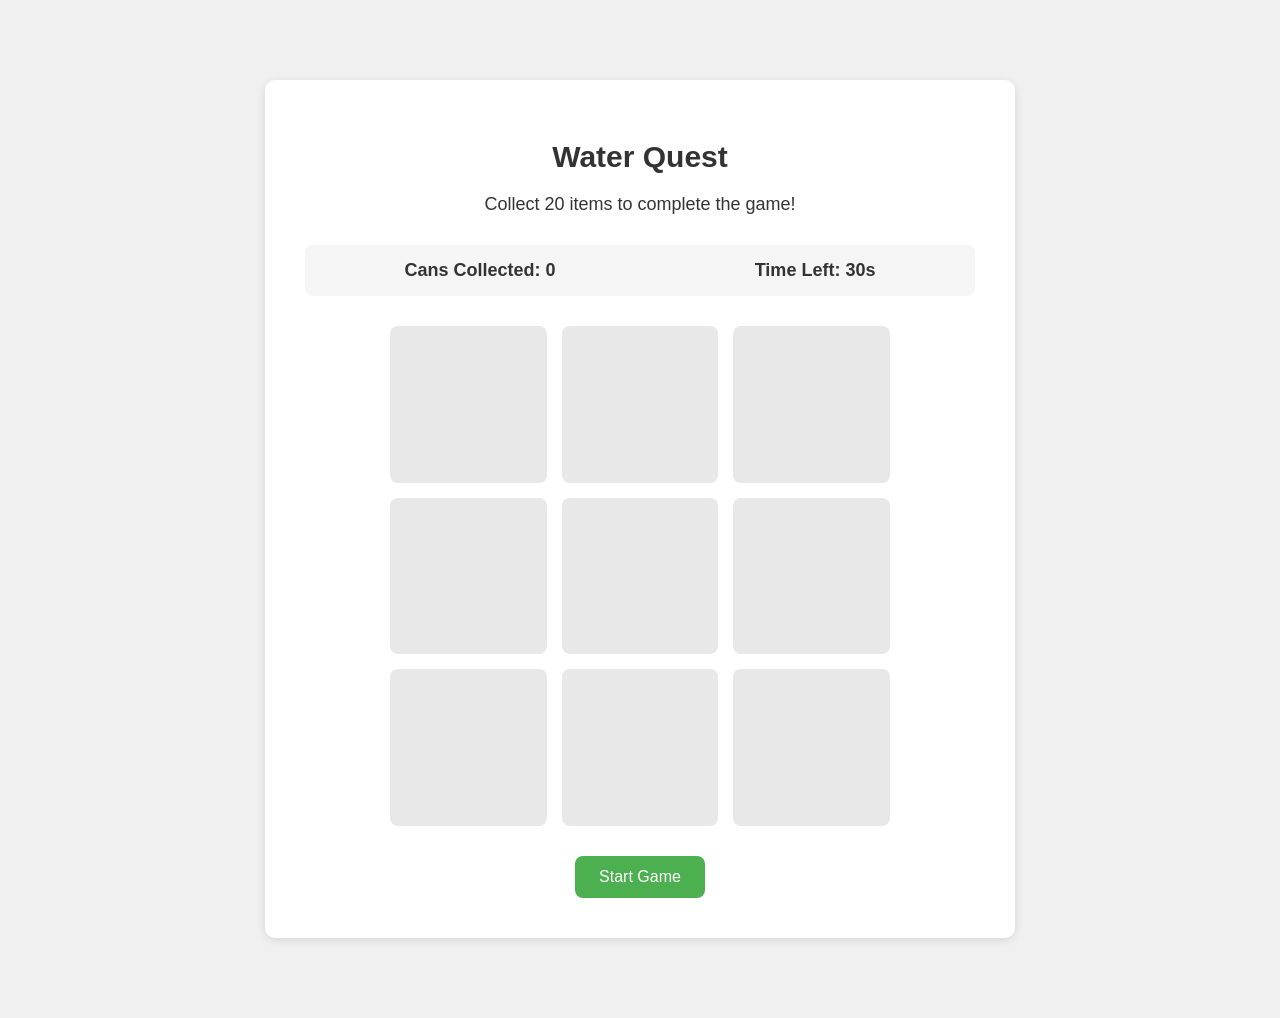
==== index.html @ 0d555bd2 "Initial commit" ====
<!DOCTYPE html>
<html>
<head>
  <meta charset="utf-8">
  <meta name="viewport" content="width=device-width">
  <title>Water Quest</title>
  <link href="style.css" rel="stylesheet" type="text/css" />
</head>
<body>
  <div class="container">
    <h1>Water Quest</h1>
    <p class="game-instructions">Collect 20 items to complete the game!</p>
    <div class="stats">
      <p>Cans Collected: <span id="current-cans">0</span></p>
      <p>Time Left: <span id="timer">30</span>s</p>
    </div>
    <div id="achievements" class="achievement"></div>
    <div class="game-grid"></div>
    <button id="start-game">Start Game</button>
  </div>
  <script src="script.js"></script>
</body>
</html>
---- style.css ----
/* Charity: water Brand Colors & Fonts

Primary Colors:
- Yellow:     #FFC907
- Blue:       #2E9DF7

Secondary Colors:
- Light Blue: #8BD1CB
- Green:      #4FCB53
- Orange:     #FF902A
- Red:        #F5402C
- Dark Green: #159A48
- Pink:       #F16061

Fonts:
- Proxima Nova
- Avenir

*/

* {
  box-sizing: border-box;
}

body {
  font-family: Arial, sans-serif;
  margin: 0;
  padding: 30px;
  background-color: #f0f0f0;
  color: #333;
}

.container {
  max-width: 750px;
  margin: 50px auto;
  background-color: #fff;
  padding: 40px;
  border-radius: 10px;
  box-shadow: 0 2px 10px rgba(0, 0, 0, 0.1);
}

h1 {
  text-align: center;
  font-size: 30px;
  font-weight: bold;
  margin-bottom: 20px;
  color: #333;
}

h1 img {
  height: 50px;
  margin-right: 15px;
  display: block;
}

.game-instructions {
  font-size: 18px;
  margin-bottom: 30px;
  text-align: center;
}

.stats {
  display: flex;
  justify-content: space-around;
  margin-bottom: 30px;
  background-color: #f5f5f5;
  padding: 15px 0;
  border-radius: 8px;
}

.stats p {
  margin: 0;
  font-size: 18px;
  font-weight: bold;
  color: #333;
}

.game-grid {
  display: grid;
  grid-template-columns: repeat(3, 1fr);
  gap: 15px;
  margin: 0 auto;
  max-width: 500px;
}

.grid-cell {
  background-color: #e8e8e8;
  border-radius: 8px;
  aspect-ratio: 1;
  display: flex;
  align-items: center;
  justify-content: center;
  cursor: pointer;
  transition: background-color 0.3s;
  position: relative;
  overflow: hidden;
}

.water-can-wrapper {
  position: absolute;
  top: 50%;
  left: 50%;
  transform: translate(-50%, -50%);
  width: 70px;
  height: 70px;
  /* Ensure the wrapper is properly centered */
}

.water-can {
  width: 100%;
  height: 100%;
  background-image: url('img/water-can.png');
  background-size: cover;
  background-repeat: no-repeat;
  background-position: center;
  cursor: pointer;
  border-radius: 50%;
  animation: popUp 0.5s cubic-bezier(0.17, 0.67, 0.34, 2);
  transform-origin: center; /* Ensure scaling happens from the center */
}

@keyframes popUp {
  0% {
    transform: scale(0.5); /* Start scaling from the center */
  }
  100% {
    transform: scale(1); /* End scaling at full size */
  }
}


button {
  background-color: #4CAF50;
  color: white;
  border: none;
  padding: 12px 24px;
  font-size: 16px;
  border-radius: 8px;
  cursor: pointer;
  display: block;
  margin: 30px auto 0;
  transition: background-color 0.2s;
}
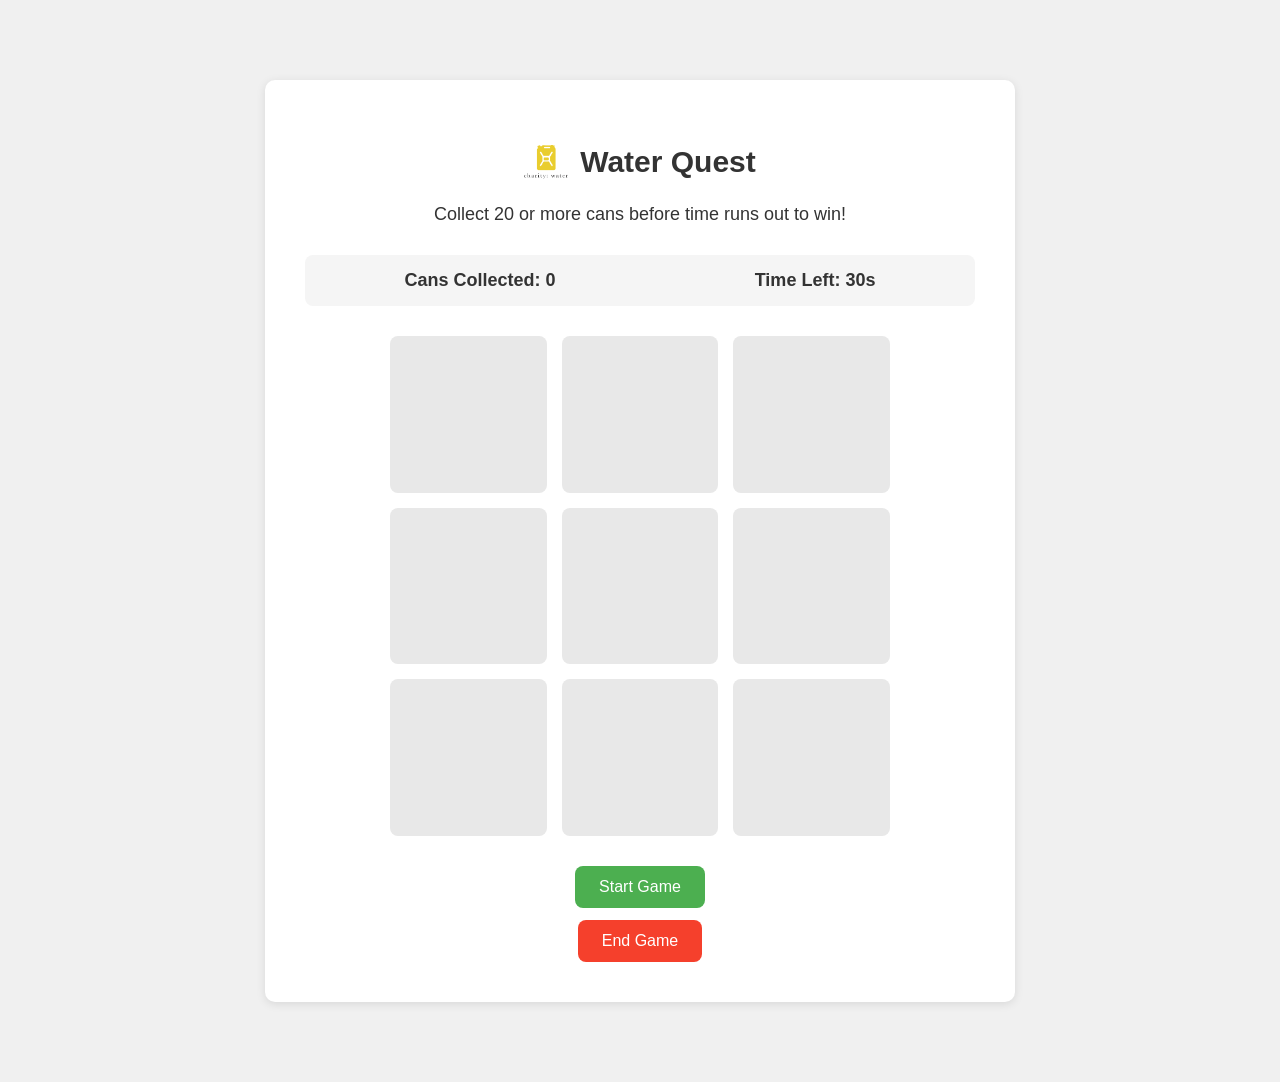
==== commit dd69180b: "Enhance game UI and functionality: update instructions, add end game button, and improve achievement" ====
--- a/index.html
+++ b/index.html
@@ -8,8 +8,8 @@
 </head>
 <body>
   <div class="container">
-    <h1>Water Quest</h1>
-    <p class="game-instructions">Collect 20 items to complete the game!</p>
+    <h1><img src="img/cw_logo.png" alt="charity: water logo">Water Quest</h1>
+    <p class="game-instructions">Collect 20 or more cans before time runs out to win!</p>
     <div class="stats">
       <p>Cans Collected: <span id="current-cans">0</span></p>
       <p>Time Left: <span id="timer">30</span>s</p>
@@ -17,6 +17,7 @@
     <div id="achievements" class="achievement"></div>
     <div class="game-grid"></div>
     <button id="start-game">Start Game</button>
+    <button id="end-game" hidden>End Game</button>
   </div>
   <script src="script.js"></script>
 </body>
--- a/style.css
+++ b/style.css
@@ -22,6 +22,12 @@
   box-sizing: border-box;
 }
 
+img {
+  display: block;
+  max-width: 100%;
+  height: auto;
+}
+
 body {
   font-family: Arial, sans-serif;
   margin: 0;
@@ -40,6 +46,10 @@
 }
 
 h1 {
+  display: flex;
+  align-items: center;
+  justify-content: center;
+  gap: 12px;
   text-align: center;
   font-size: 30px;
   font-weight: bold;
@@ -48,9 +58,11 @@
 }
 
 h1 img {
-  height: 50px;
-  margin-right: 15px;
-  display: block;
+  width: 44px;
+  height: 44px;
+  object-fit: contain;
+  flex-shrink: 0;
+  display: inline-block;
 }
 
 .game-instructions {
@@ -73,6 +85,34 @@
   font-size: 18px;
   font-weight: bold;
   color: #333;
+}
+
+.achievement {
+  margin: 0 auto;
+  max-width: 500px;
+  text-align: center;
+}
+
+.achievement:empty {
+  display: none;
+}
+
+.achievement:not(:empty) {
+  margin-bottom: 24px;
+  min-height: 120px;
+}
+
+.achievement-message {
+  margin: 0 0 10px;
+  font-size: 24px;
+  font-weight: bold;
+  color: #2e9df7;
+}
+
+.achievement-image {
+  width: min(100%, 320px);
+  max-height: 64px;
+  object-fit: contain;
 }
 
 .game-grid {
@@ -140,4 +180,9 @@
   display: block;
   margin: 30px auto 0;
   transition: background-color 0.2s;
+}
+
+#end-game {
+  background-color: #f5402c;
+  margin-top: 12px;
 }
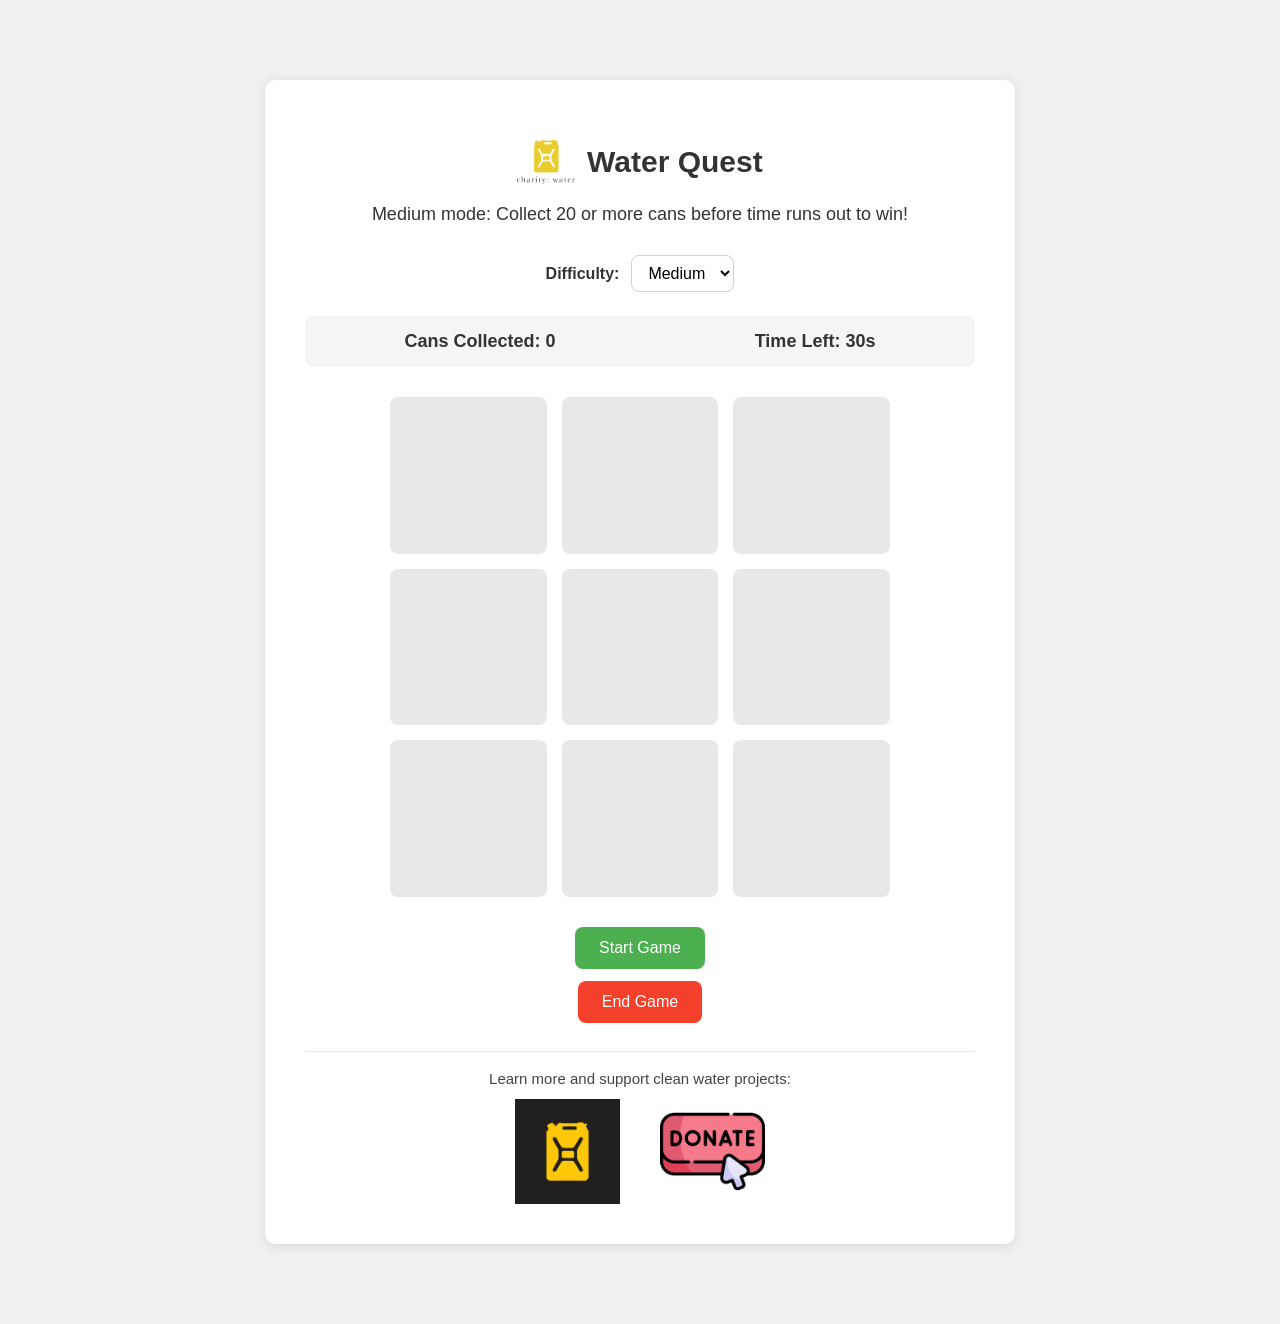
==== commit 85778f1e: "Add difficulty selection and charity footer to game interface" ====
--- a/index.html
+++ b/index.html
@@ -10,6 +10,14 @@
   <div class="container">
     <h1><img src="img/cw_logo.png" alt="charity: water logo">Water Quest</h1>
     <p class="game-instructions">Collect 20 or more cans before time runs out to win!</p>
+    <div class="difficulty-controls">
+      <label for="difficulty-select">Difficulty:</label>
+      <select id="difficulty-select" aria-label="Select game difficulty">
+        <option value="easy">Easy</option>
+        <option value="medium" selected>Medium</option>
+        <option value="hard">Hard</option>
+      </select>
+    </div>
     <div class="stats">
       <p>Cans Collected: <span id="current-cans">0</span></p>
       <p>Time Left: <span id="timer">30</span>s</p>
@@ -18,6 +26,18 @@
     <div class="game-grid"></div>
     <button id="start-game">Start Game</button>
     <button id="end-game" hidden>End Game</button>
+
+    <footer class="charity-footer" aria-label="charity: water links">
+      <p>Learn more and support clean water projects:</p>
+      <div class="charity-links">
+        <a class="charity-site-link" href="https://www.charitywater.org/" target="_blank" rel="noopener noreferrer" aria-label="Visit charity: water website">
+          <img src="img/water-can.png" alt="charity: water website" class="charity-site-image" />
+        </a>
+        <a class="donate-link" href="https://www.charitywater.org/donate" target="_blank" rel="noopener noreferrer" aria-label="Donate to charity: water">
+          <img src="donate.png" alt="Donate" class="donate-image" />
+        </a>
+      </div>
+    </footer>
   </div>
   <script src="script.js"></script>
 </body>
--- a/style.css
+++ b/style.css
@@ -22,18 +22,19 @@
   box-sizing: border-box;
 }
 
-img {
-  display: block;
-  max-width: 100%;
-  height: auto;
-}
-
 body {
-  font-family: Arial, sans-serif;
+  font-family: 'Proxima Nova', Avenir, 'Avenir Next', 'Segoe UI', sans-serif;
   margin: 0;
   padding: 30px;
   background-color: #f0f0f0;
   color: #333;
+}
+
+button,
+input,
+select,
+textarea {
+  font-family: inherit;
 }
 
 .container {
@@ -58,10 +59,8 @@
 }
 
 h1 img {
-  width: 44px;
   height: 44px;
-  object-fit: contain;
-  flex-shrink: 0;
+  width: auto;
   display: inline-block;
 }
 
@@ -69,6 +68,32 @@
   font-size: 18px;
   margin-bottom: 30px;
   text-align: center;
+}
+
+.difficulty-controls {
+  display: flex;
+  align-items: center;
+  justify-content: center;
+  gap: 12px;
+  margin-bottom: 24px;
+}
+
+.difficulty-controls label {
+  font-size: 16px;
+  font-weight: bold;
+}
+
+.difficulty-controls select {
+  border: 1px solid #d0d0d0;
+  border-radius: 8px;
+  background-color: #fff;
+  padding: 8px 12px;
+  font-size: 16px;
+}
+
+.difficulty-controls select:disabled {
+  background-color: #f2f2f2;
+  color: #666;
 }
 
 .stats {
@@ -110,8 +135,8 @@
 }
 
 .achievement-image {
-  width: min(100%, 320px);
   max-height: 64px;
+  max-width: 100%;
   object-fit: contain;
 }
 
@@ -185,4 +210,65 @@
 #end-game {
   background-color: #f5402c;
   margin-top: 12px;
+}
+
+.charity-footer {
+  margin-top: 28px;
+  padding-top: 18px;
+  border-top: 1px solid #e3e3e3;
+  text-align: center;
+}
+
+.charity-footer p {
+  margin: 0 0 12px;
+  color: #444;
+  font-size: 15px;
+}
+
+.charity-links {
+  display: flex;
+  justify-content: center;
+  gap: 40px;
+  flex-wrap: wrap;
+}
+
+.charity-links a {
+  color: #2e9df7;
+  font-weight: bold;
+  text-decoration: none;
+  border-bottom: 2px solid transparent;
+  transition: color 0.2s, border-color 0.2s;
+}
+
+.charity-links .charity-site-link {
+  border-bottom: none;
+}
+
+.charity-links a:hover,
+.charity-links a:focus {
+  color: #159a48;
+  border-color: #159a48;
+}
+
+.charity-links .charity-site-link:hover,
+.charity-links .charity-site-link:focus {
+  color: #000;
+  border-color: #000;
+}
+
+.donate-image {
+  display: block;
+  height: 105px;
+  width: auto;
+}
+
+.charity-site-image {
+  display: block;
+  width: 105px;
+  height: 105px;
+  object-fit: contain;
+}
+
+.charity-links .donate-link {
+  border-bottom: none;
 }
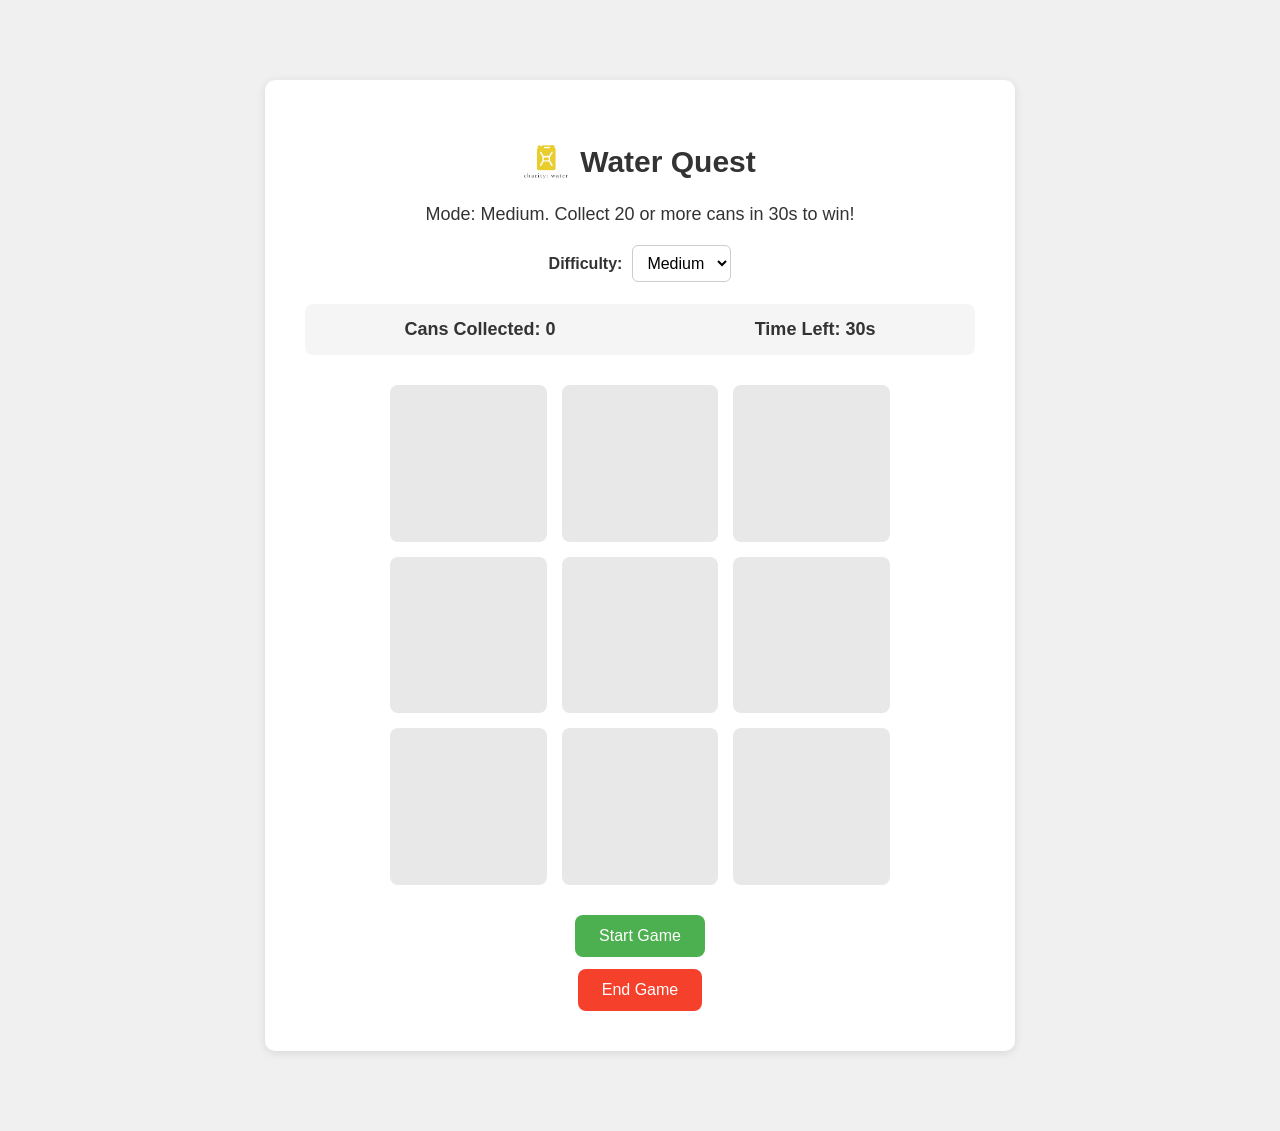
==== commit c02b107b: "Adds difficulty selection with dynamic game rules Introduces a difficulty selector allowing players " ====
--- a/index.html
+++ b/index.html
@@ -9,10 +9,10 @@
 <body>
   <div class="container">
     <h1><img src="img/cw_logo.png" alt="charity: water logo">Water Quest</h1>
-    <p class="game-instructions">Collect 20 or more cans before time runs out to win!</p>
+    <p class="game-instructions" id="game-instructions">Collect 20 or more cans before time runs out to win!</p>
     <div class="difficulty-controls">
-      <label for="difficulty-select">Difficulty:</label>
-      <select id="difficulty-select" aria-label="Select game difficulty">
+      <label for="difficulty">Difficulty:</label>
+      <select id="difficulty" aria-label="Select difficulty">
         <option value="easy">Easy</option>
         <option value="medium" selected>Medium</option>
         <option value="hard">Hard</option>
@@ -26,18 +26,6 @@
     <div class="game-grid"></div>
     <button id="start-game">Start Game</button>
     <button id="end-game" hidden>End Game</button>
-
-    <footer class="charity-footer" aria-label="charity: water links">
-      <p>Learn more and support clean water projects:</p>
-      <div class="charity-links">
-        <a class="charity-site-link" href="https://www.charitywater.org/" target="_blank" rel="noopener noreferrer" aria-label="Visit charity: water website">
-          <img src="img/water-can.png" alt="charity: water website" class="charity-site-image" />
-        </a>
-        <a class="donate-link" href="https://www.charitywater.org/donate" target="_blank" rel="noopener noreferrer" aria-label="Donate to charity: water">
-          <img src="donate.png" alt="Donate" class="donate-image" />
-        </a>
-      </div>
-    </footer>
   </div>
   <script src="script.js"></script>
 </body>
--- a/style.css
+++ b/style.css
@@ -22,19 +22,18 @@
   box-sizing: border-box;
 }
 
+img {
+  display: block;
+  max-width: 100%;
+  height: auto;
+}
+
 body {
-  font-family: 'Proxima Nova', Avenir, 'Avenir Next', 'Segoe UI', sans-serif;
+  font-family: Arial, sans-serif;
   margin: 0;
   padding: 30px;
   background-color: #f0f0f0;
   color: #333;
-}
-
-button,
-input,
-select,
-textarea {
-  font-family: inherit;
 }
 
 .container {
@@ -59,14 +58,16 @@
 }
 
 h1 img {
+  width: 44px;
   height: 44px;
-  width: auto;
+  object-fit: contain;
+  flex-shrink: 0;
   display: inline-block;
 }
 
 .game-instructions {
   font-size: 18px;
-  margin-bottom: 30px;
+  margin-bottom: 20px;
   text-align: center;
 }
 
@@ -74,26 +75,25 @@
   display: flex;
   align-items: center;
   justify-content: center;
-  gap: 12px;
-  margin-bottom: 24px;
+  gap: 10px;
+  margin-bottom: 22px;
 }
 
 .difficulty-controls label {
+  font-weight: bold;
+}
+
+.difficulty-controls select {
+  border: 1px solid #ccc;
+  border-radius: 6px;
+  padding: 8px 10px;
   font-size: 16px;
-  font-weight: bold;
-}
-
-.difficulty-controls select {
-  border: 1px solid #d0d0d0;
-  border-radius: 8px;
   background-color: #fff;
-  padding: 8px 12px;
-  font-size: 16px;
 }
 
 .difficulty-controls select:disabled {
-  background-color: #f2f2f2;
-  color: #666;
+  opacity: 0.65;
+  cursor: not-allowed;
 }
 
 .stats {
@@ -135,8 +135,8 @@
 }
 
 .achievement-image {
+  width: min(100%, 320px);
   max-height: 64px;
-  max-width: 100%;
   object-fit: contain;
 }
 
@@ -212,63 +212,20 @@
   margin-top: 12px;
 }
 
-.charity-footer {
-  margin-top: 28px;
-  padding-top: 18px;
-  border-top: 1px solid #e3e3e3;
-  text-align: center;
-}
-
-.charity-footer p {
-  margin: 0 0 12px;
-  color: #444;
-  font-size: 15px;
-}
-
-.charity-links {
-  display: flex;
-  justify-content: center;
-  gap: 40px;
-  flex-wrap: wrap;
-}
-
-.charity-links a {
-  color: #2e9df7;
-  font-weight: bold;
-  text-decoration: none;
-  border-bottom: 2px solid transparent;
-  transition: color 0.2s, border-color 0.2s;
-}
-
-.charity-links .charity-site-link {
-  border-bottom: none;
-}
-
-.charity-links a:hover,
-.charity-links a:focus {
-  color: #159a48;
-  border-color: #159a48;
-}
-
-.charity-links .charity-site-link:hover,
-.charity-links .charity-site-link:focus {
-  color: #000;
-  border-color: #000;
-}
-
-.donate-image {
-  display: block;
-  height: 105px;
-  width: auto;
-}
-
-.charity-site-image {
-  display: block;
-  width: 105px;
-  height: 105px;
-  object-fit: contain;
-}
-
-.charity-links .donate-link {
-  border-bottom: none;
+@media (max-width: 640px) {
+  .container {
+    margin: 20px auto;
+    padding: 24px;
+  }
+
+  .stats {
+    flex-direction: column;
+    gap: 10px;
+    align-items: center;
+    text-align: center;
+  }
+
+  .difficulty-controls {
+    flex-direction: column;
+  }
 }
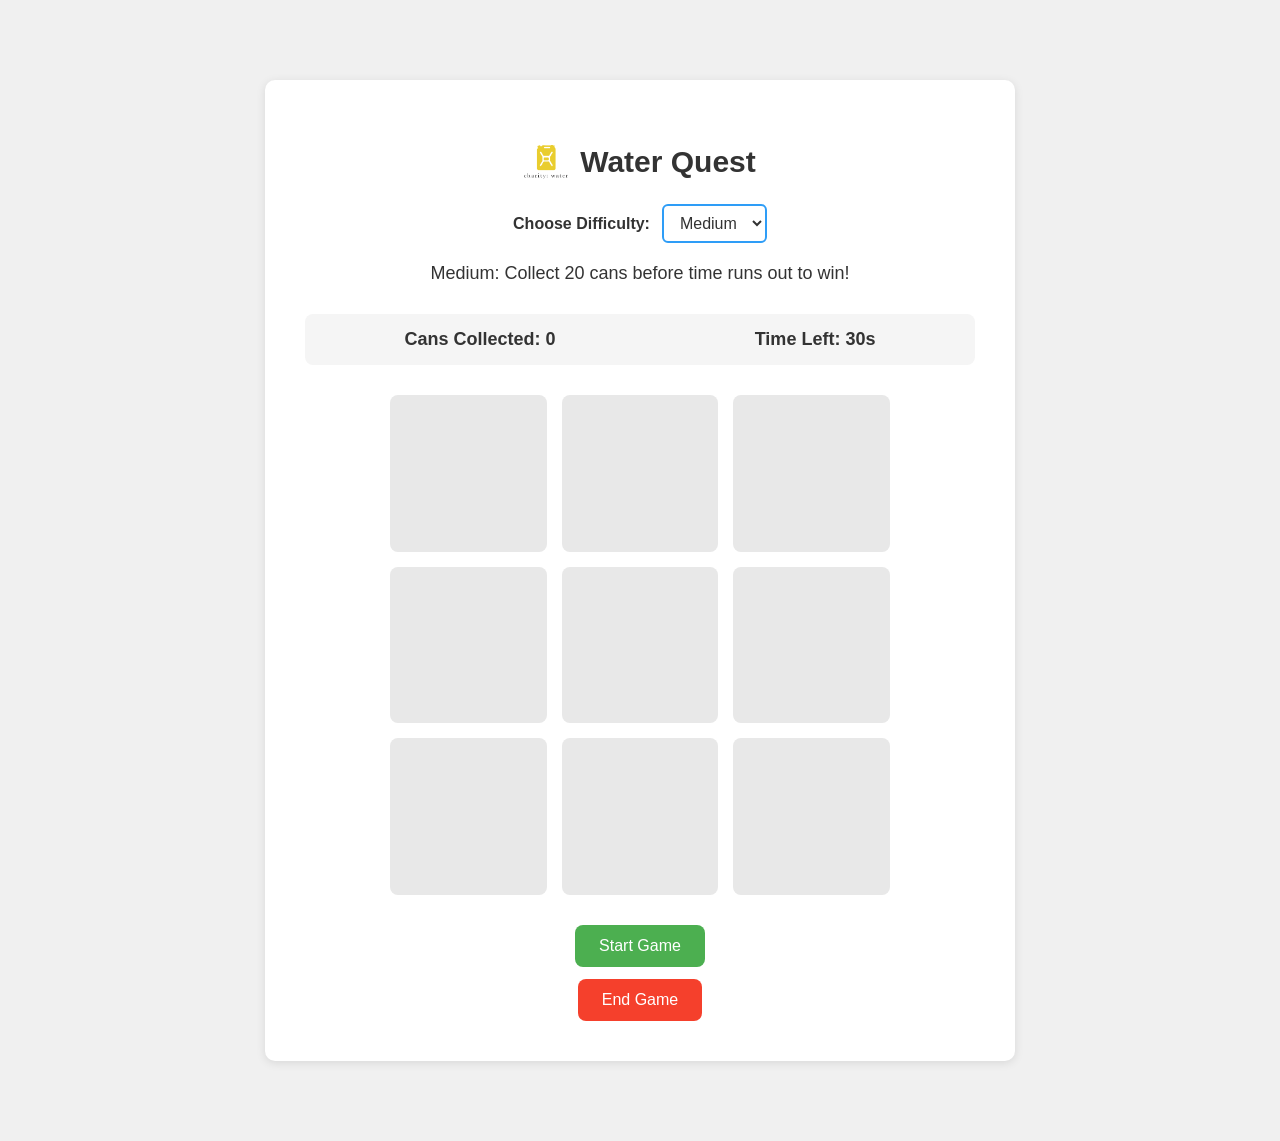
==== commit 1a471de4: "Adds difficulty selection and win/loss sounds to game Introduces a user-selectable difficulty mode w" ====
--- a/index.html
+++ b/index.html
@@ -9,15 +9,15 @@
 <body>
   <div class="container">
     <h1><img src="img/cw_logo.png" alt="charity: water logo">Water Quest</h1>
-    <p class="game-instructions" id="game-instructions">Collect 20 or more cans before time runs out to win!</p>
-    <div class="difficulty-controls">
-      <label for="difficulty">Difficulty:</label>
-      <select id="difficulty" aria-label="Select difficulty">
+    <div class="difficulty-selector" id="difficulty-selector">
+      <label for="difficulty">Choose Difficulty:</label>
+      <select id="difficulty">
         <option value="easy">Easy</option>
         <option value="medium" selected>Medium</option>
         <option value="hard">Hard</option>
       </select>
     </div>
+    <p class="game-instructions" id="instructions">Collect 20 or more cans before time runs out to win!</p>
     <div class="stats">
       <p>Cans Collected: <span id="current-cans">0</span></p>
       <p>Time Left: <span id="timer">30</span>s</p>
@@ -27,6 +27,12 @@
     <button id="start-game">Start Game</button>
     <button id="end-game" hidden>End Game</button>
   </div>
+  <audio id="win-sound" preload="auto">
+    <source src="sounds/win.mp3" type="audio/mpeg">
+  </audio>
+  <audio id="loss-sound" preload="auto">
+    <source src="sounds/loss.mp3" type="audio/mpeg">
+  </audio>
   <script src="script.js"></script>
 </body>
 </html>
--- a/style.css
+++ b/style.css
@@ -65,35 +65,44 @@
   display: inline-block;
 }
 
+.difficulty-selector {
+  display: flex;
+  align-items: center;
+  justify-content: center;
+  gap: 12px;
+  margin-bottom: 20px;
+}
+
+.difficulty-selector label {
+  font-size: 16px;
+  font-weight: bold;
+  color: #333;
+}
+
+.difficulty-selector select {
+  padding: 8px 12px;
+  font-size: 16px;
+  border: 2px solid #2E9DF7;
+  border-radius: 6px;
+  cursor: pointer;
+  background-color: #fff;
+  color: #333;
+  transition: border-color 0.2s;
+}
+
+.difficulty-selector select:hover {
+  border-color: #4FCB53;
+}
+
+.difficulty-selector select:focus {
+  outline: none;
+  border-color: #FFC907;
+}
+
 .game-instructions {
   font-size: 18px;
-  margin-bottom: 20px;
+  margin-bottom: 30px;
   text-align: center;
-}
-
-.difficulty-controls {
-  display: flex;
-  align-items: center;
-  justify-content: center;
-  gap: 10px;
-  margin-bottom: 22px;
-}
-
-.difficulty-controls label {
-  font-weight: bold;
-}
-
-.difficulty-controls select {
-  border: 1px solid #ccc;
-  border-radius: 6px;
-  padding: 8px 10px;
-  font-size: 16px;
-  background-color: #fff;
-}
-
-.difficulty-controls select:disabled {
-  opacity: 0.65;
-  cursor: not-allowed;
 }
 
 .stats {
@@ -210,22 +219,4 @@
 #end-game {
   background-color: #f5402c;
   margin-top: 12px;
-}
-
-@media (max-width: 640px) {
-  .container {
-    margin: 20px auto;
-    padding: 24px;
-  }
-
-  .stats {
-    flex-direction: column;
-    gap: 10px;
-    align-items: center;
-    text-align: center;
-  }
-
-  .difficulty-controls {
-    flex-direction: column;
-  }
 }
